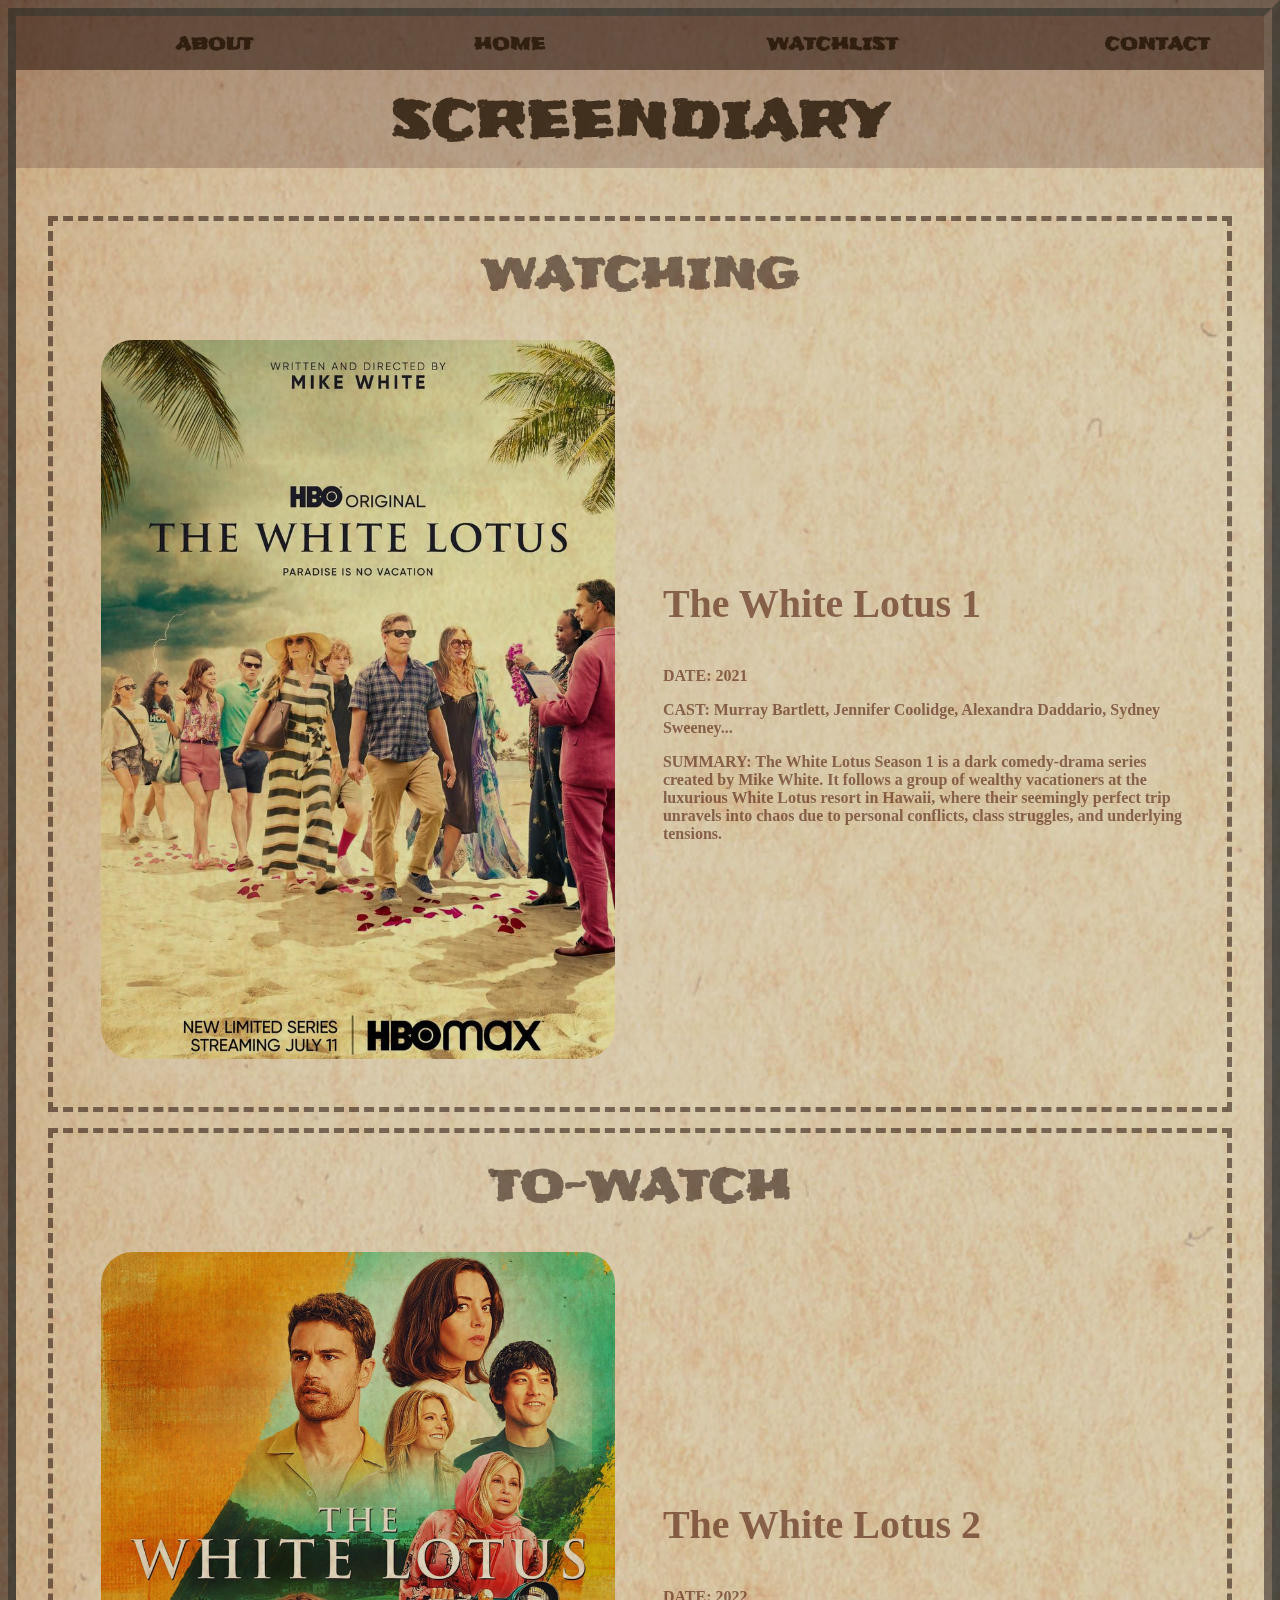
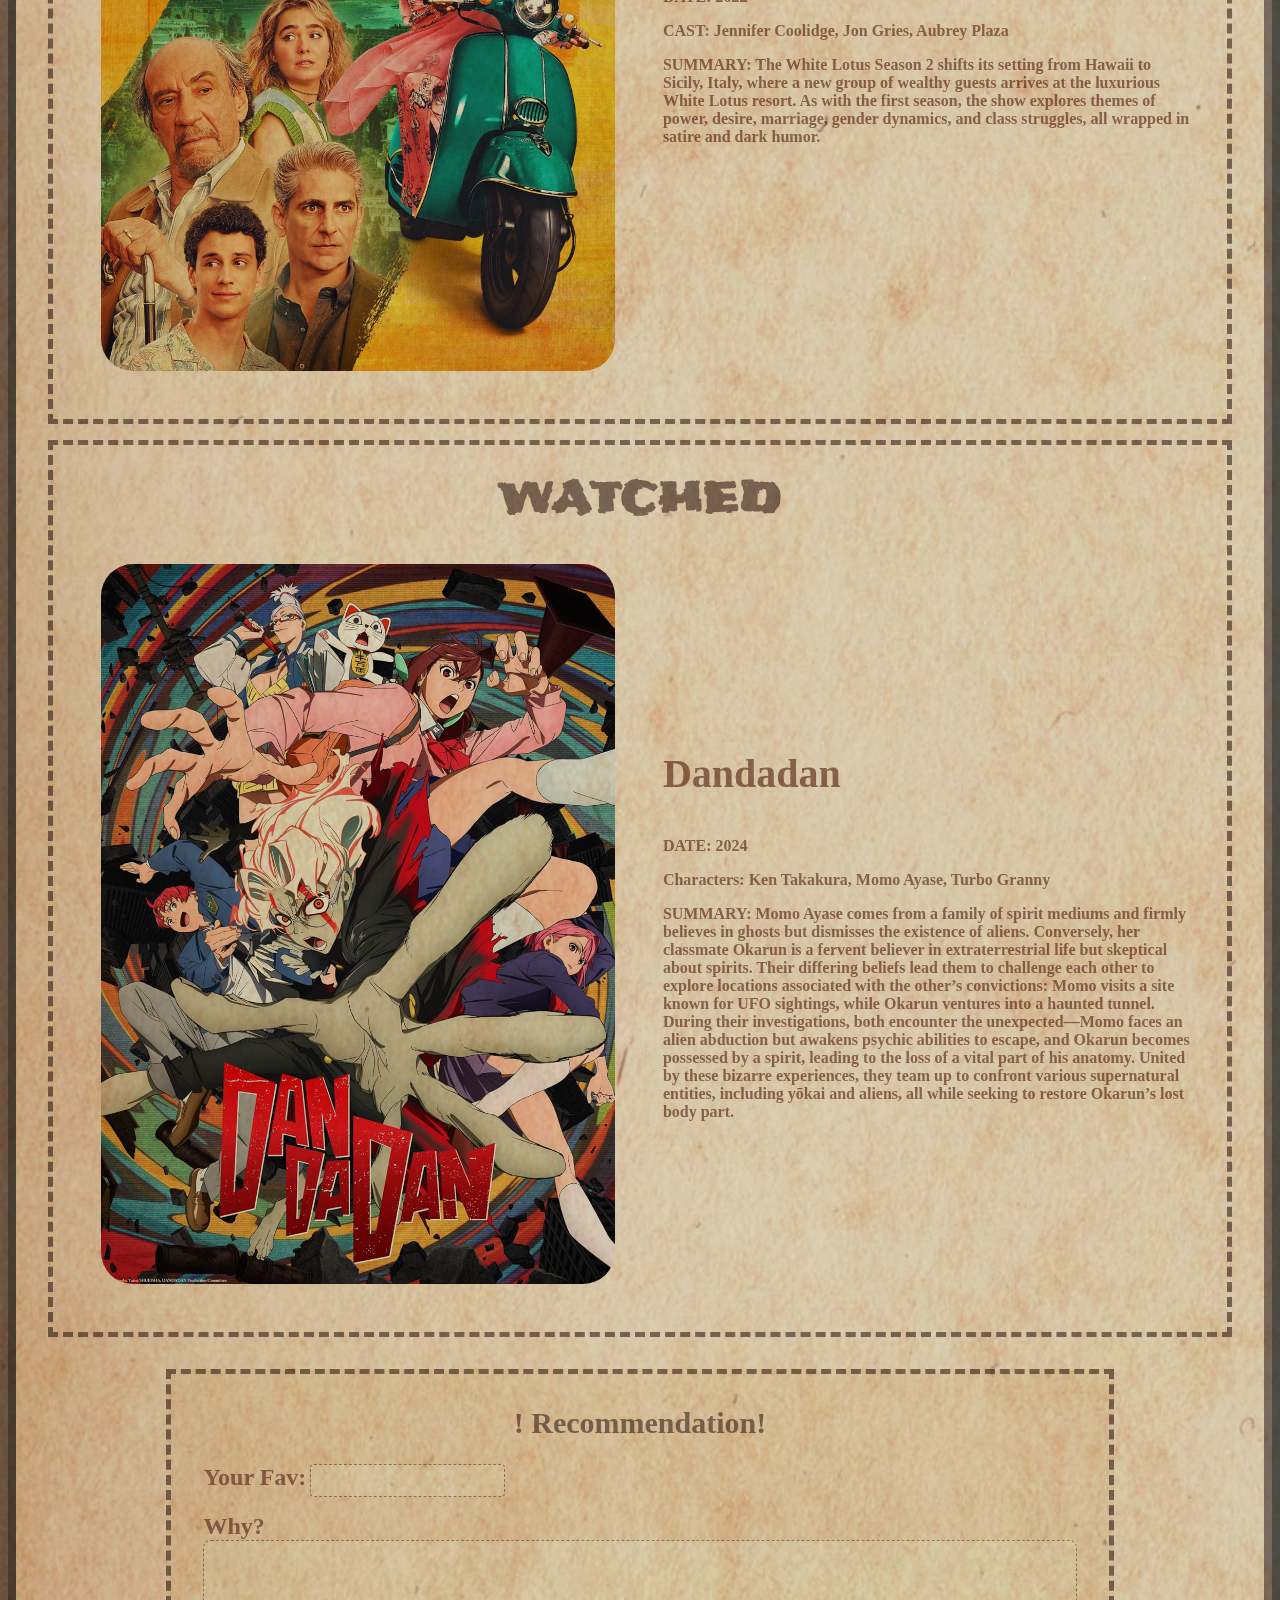
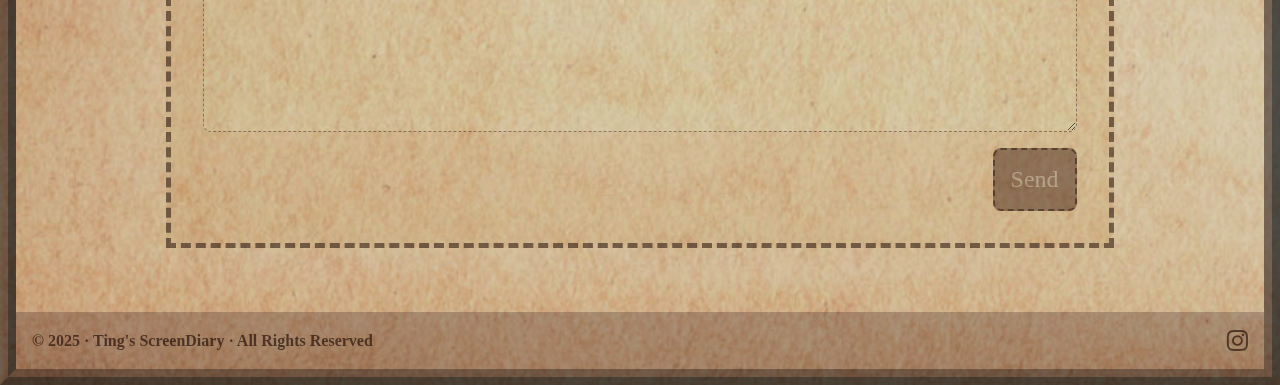
==== index.html @ 2aa31e7f "Added ScreenDiary" ====
<!DOCTYPE html>
<html lang="en">
  <head>
    <meta charset="UTF-8" />
    <meta name="viewport" content="width=device-width, initial-scale=1.0" />
    <title>ScreenDiary</title>
    <link rel="stylesheet" href="./css/ScreenDiary.css" />
    <link
      rel="stylesheet"
      href="https://cdnjs.cloudflare.com/ajax/libs/font-awesome/4.7.0/css/font-awesome.min.css"
    />
    <script type="text/javascript">
      // wait for the entire DOM Content to load
      // add event listener for CLICK events on our hamburger menu
      // write a function to toggle the .show class on our nav tag
      document.addEventListener("DOMContentLoaded", function () {
        // this is where i can store HTML elements as variables
        // this is where i can add other event listeners
        const hamburger = document.getElementById("hamburger");
        hamburger.addEventListener("click", toggleMenu);
      });
      function toggleMenu() {
        const navbar = document.getElementById("main-nav");
        navbar.classList.toggle("show");
      }
    </script>
  </head>

  <!-- Body -->
  <body id="tech">
    <!-- Header -->
    <header>
      <!-- HTML entity starts with & and end with; they contain character codes for special characters -->
      <!-- This hamburger menu icon will hide on desktop, show on mobile , be absolutely positioned, clickable via JS to hide/show main nav-->
      <span class="mobile-menu" id="hamburger"> &#8801; </span>
      <nav id="main-nav">
        <ul class="menu">
          <li><a href="./html/About.html">ABOUT</a></li>
          <li><a href="./index.html">HOME</a></li>
          <li><a href="./html/Watchlist.html">WATCHLIST</a></li>
          <li><a href="./html/Contact.html">CONTACT</a></li>
        </ul>
      </nav>

      <h1 class="title"><a href="./index.html">SCREENDIARY</a></h1>
    </header>
    <div class="container">
      <div class="thumb">
        <h2 class="category">WATCHING</h2>
        <div class="content-row">
          <img src="../img/whitelotus1.jpg" alt="poster" />
          <article class="description">
            <h3 id="filmtitle">The White Lotus 1</h3>
            <p>DATE: 2021</p>
            <p>
              CAST: Murray Bartlett, Jennifer Coolidge, Alexandra Daddario,
              Sydney Sweeney...
            </p>
            <p>
              SUMMARY: The White Lotus Season 1 is a dark comedy-drama series
              created by Mike White. It follows a group of wealthy vacationers
              at the luxurious White Lotus resort in Hawaii, where their
              seemingly perfect trip unravels into chaos due to personal
              conflicts, class struggles, and underlying tensions.
            </p>
          </article>
        </div>
      </div>

      <div class="thumb">
        <h2 class="category">TO-WATCH</h2>
        <div class="content-row">
          <img src="../img/whitelotus2.jpg" alt="poster" />
          <article class="description">
            <h3 id="filmtitle">The White Lotus 2</h3>
            <p>DATE: 2022</p>
            <p>CAST: Jennifer Coolidge, Jon Gries, Aubrey Plaza</p>
            <p>
              SUMMARY: The White Lotus Season 2 shifts its setting from Hawaii
              to Sicily, Italy, where a new group of wealthy guests arrives at
              the luxurious White Lotus resort. As with the first season, the
              show explores themes of power, desire, marriage, gender dynamics,
              and class struggles, all wrapped in satire and dark humor.
            </p>
          </article>
        </div>
      </div>

      <div class="thumb">
        <h2 class="category">WATCHED</h2>
        <div class="content-row">
          <img src="../img/dandadan.jpg" alt="poster" />
          <article class="description">
            <h3 id="filmtitle">Dandadan</h3>
            <p>DATE: 2024</p>
            <p>Characters: Ken Takakura, Momo Ayase, Turbo Granny</p>
            <p>
              SUMMARY: Momo Ayase comes from a family of spirit mediums and
              firmly believes in ghosts but dismisses the existence of aliens.
              Conversely, her classmate Okarun is a fervent believer in
              extraterrestrial life but skeptical about spirits. Their differing
              beliefs lead them to challenge each other to explore locations
              associated with the other’s convictions: Momo visits a site known
              for UFO sightings, while Okarun ventures into a haunted tunnel.
              During their investigations, both encounter the unexpected—Momo
              faces an alien abduction but awakens psychic abilities to escape,
              and Okarun becomes possessed by a spirit, leading to the loss of a
              vital part of his anatomy. United by these bizarre experiences,
              they team up to confront various supernatural entities, including
              yōkai and aliens, all while seeking to restore Okarun’s lost body
              part.
            </p>
          </article>
        </div>
      </div>

      <div class="recommendation">
        <h2 class="formtitle">! Recommendation!</h2>
        <form action="https://formspree.io/f/xoveqnrj" method="POST">
          <div class="row">
            <label for="name" class="label-lg">Your Fav:</label>
            <input type="text" required class="input-lg" />
          </div>
          <div class="message-area">
            <label for="message" class="label-lg">Why?</label>
            <textarea name="message" required class="message"></textarea>
          </div>
          <div class="btn-bar">
            <button type="submit" class="btn-dark">Send</button>
          </div>
          <!-- hidden input to store/format my message subject -->
          <input
            name="subject"
            type="hidden"
            value="New Submission from {{name}}"
          />
        </form>
      </div>
    </div>
    <footer>
      <p>© 2025 · Ting's ScreenDiary · All Rights Reserved</p>
      <nav>
        <ul>
          <li>
            <a href="https://www.instagram.com/tinggg_studio/"
              ><i style="font-size: 24px" class="fa">&#xf16d;</i></a
            >
          </li>
        </ul>
      </nav>
    </footer>
  </body>
</html>
---- css/ScreenDiary.css ----
@import url("https://fonts.googleapis.com/css2?family=Amatic+SC:wght@400;700&family=Amita:wght@400;700&family=Bangers&family=Bungee&family=Caesar+Dressing&family=Cinzel:wght@400..900&family=Emblema+One&family=Frijole&family=Girassol&family=Homemade+Apple&family=Kranky&family=Lobster&family=Permanent+Marker&family=Playfair+Display+SC:ital,wght@0,400;0,700;0,900;1,400;1,700;1,900&family=Rock+Salt&family=Sankofa+Display&display=swap");
:root {
  --h-title: rgba(41, 23, 4, 0.79);
  --h-bg: #a37b6279;
  --c-bg: #f2dab67b;
  --c-text: #976d5df5;
  --c-bg-btn: #7353479a;
  --c-btn-hover: #4b362ea6;
  --c-btn-text: #f8fafc8e;
  --c-message-bg: #f8f2dba9;
  --f-bg: #906c577b;
  --f-text: #4b362ed8;
  --ff-heading: "Frijole", system-ui;
  --ff-body: "Kranky", serif;
}

/* Apply different IDs for Different Color Themes */
/* #green {
  --c-bg: #a7f3d0;
  --c-text: #065f46;
  --c-bg-btn: #059669;
  --c-btn-hover: #065f46;
  --c-btn-text: #ecfdf5;
}

#blue {
  --c-bg: #1e3a8a;
  --c-text: #dbeafe;
  --c-bg-btn: #3b82f6;
  --c-btn-hover: #1d4ed8;
  --c-btn-text: #eff6ff;
} */

/* Global Styles */
* {
  box-sizing: border-box;
}

a {
  text-decoration: none;
  cursor: pointer;
}
a:hover {
  text-decoration: none;
}

li {
  list-style-type: none;
}

body {
  margin: 0;
  border: 1rem ridge var(--c-btn-hover);
  background-image: url("../img/background.jpg");
  background-size: cover;
  mix-blend-mode: multiply;
}

#tech h1 {
  font-family: var(--ff-heading);
  font-size: 48px;
}

body#tech,
body#tech button body#tech input body#tech textarea {
  font-family: var(--ff-body);
  font-weight: bolder;
}

/* Header */
header {
  font-family: var(--ff-heading);
  display: flex;
  flex-direction: column;
  align-items: center;
  background-color: var(--h-bg);
  color: var(--h-title);
}

header a {
  color: var(--h-title);
}

.mobile-menu {
  display: none;
}

header nav {
  width: 100%;
  background-color: var(--c-btn-hover);
}

.menu {
  padding: 0;
  margin: 0;
  display: flex;
  flex-direction: row;
  justify-content: space-between;
  align-items: center;
}

.menu li {
  min-width: 5rem;
}

.menu li a {
  display: block;
  padding: 1rem 10rem;
}

.menu li a:hover {
  color: var(--c-btn-text);
  background-color: var(--c-btn-hover);
}

.title {
  width: 100%;
  text-align: center;
  margin: 0;
  padding: 1rem;
}

/* container */

img {
  width: 100%;
  height: auto;
}

.container {
  width: 100%;
  padding: 2rem;
  margin: 0 auto;
  color: var(--c-text);
  background-color: var(--c-bg);
}

.container h2 {
  color: var(--c-bg-btn);
}

.thumb {
  display: flex;
  flex-direction: column;
  justify-content: flex-start;
  align-items: center;
  width: 100%;
  margin: 1rem auto;
  border: 5px dashed var(--c-btn-hover);
  padding: 1rem;
}

.thumb .category {
  font-family: var(--ff-heading);
  color: var(--c-btn-hover);
  width: 100%;
  text-align: center;
  font-size: 2.5rem;
  margin: 0.5rem;
}

.thumb .content-row {
  display: flex;
  flex-direction: row;
  justify-content: space-between;
  align-items: center;
  width: 100%;
}

.thumb img {
  width: 45%;
  margin: 2rem;
  border-radius: 2rem;
}

.thumb .description {
  font-size: 1rem;
  width: 50%;
  padding: 1rem;
  text-align: left;
}

#filmtitle {
  font-size: 2.5rem;
}

/* Recommendation Form */
.recommendation {
  display: flex;
  flex-direction: column;
  align-items: center;
  margin: 2rem auto;
  width: 80%;
  padding: 2rem;
  border: 5px dashed var(--c-btn-hover);
  background: var(--c-bg);
}

.recommendation .formtitle {
  width: 100%;
  text-align: center;
  color: var(--c-btn-hover);
  font-size: 30px;
  margin-top: 0;
}

form {
  width: 100%;
}

.label-lg {
  font-size: 1.5rem;
}

.input-lg {
  padding: 0.5rem;
  border-radius: 0.25rem;
  border: 1px dashed var(--c-bg-btn);
  background-color: var(--c-message-bg);
}

.message-area {
  display: flex;
  flex-direction: column;
  margin-top: 1rem;
  font-size: 1.5rem;
}

.message {
  height: 12rem;
  border-radius: 0.5rem;
  border: 1px dashed var(--c-bg-btn);
  padding: 1rem;
  background-color: var(--c-message-bg);
}

.btn-bar {
  margin-top: 1rem;
  display: flex;
  flex-direction: row-reverse;
}

.btn-dark {
  border-radius: 0.5rem;
  border: 2px dashed var(--c-btn-hover);
  padding: 1rem;
  font-size: 1.5rem;
  background-color: var(--c-bg-btn);
  color: var(--c-btn-text);
  font-family: var(--ff-body);
}

.btn-dark:hover {
  background-color: var(--c-btn-hover);
}

/* Footer */
footer {
  display: flex;
  flex-direction: row;
  justify-content: space-between;
  align-items: center;
  padding: 0 1rem;
  background-color: var(--f-bg);
  color: var(--f-text);
  font-size: 1rem;
  font-weight: bold;
}

footer a {
  color: var(--f-text);
}

/* Media Queries */
/* TABLET */
@media screen and (max-width: 1024px) {
  .thumb {
    width: 100%;
  }
  #filmtitle {
    font-size: 2rem;
  }
  .menu li a {
    padding: 1rem 6rem;
  }
  .row {
    display: flex;
    flex-direction: row;
    align-items: flex-start;
    justify-content: center;
  }

  .message {
    height: 12rem;
  }
}

/* PHONES */
@media screen and (max-width: 768px) {
  #tech h1 {
    font-size: 30px;
  }

  header {
    flex-direction: column;
    justify-content: center;
    align-items: stretch;
  }

  .mobile-menu {
    display: block;
    position: absolute;
    top: 2rem;
    right: 1.5rem;
    color: var(--c-bg-btn);
    font-size: 2rem;
    cursor: pointer;
  }

  .mobile-menu:hover {
    color: var(--c-btn-hover);
  }

  .menu {
    flex-direction: column;
    width: 100%;
  }

  .menu li {
    border-bottom: 1px dashed rgba(255, 255, 255, 0.2);
    text-align: center;
  }

  .container {
    flex-direction: column;
  }

  .thumb {
    width: 100%;
  }
  .thumb .content-row {
    flex-direction: column;
  }
  .thumb .category {
    font-size: 1.7rem;
  }
  .thumb img {
    width: 100%;
    margin: 0;
  }
  .thumb .description {
    width: 100%;
    text-align: left;
  }
  .thumb h2 {
    text-align: center;
  }
  #filmtitle {
    font-size: 2rem;
    text-align: center;
  }

  header nav {
    display: none;
  }

  .row {
    display: flex;
    flex-direction: column;
    align-items: flex-start;
    justify-content: center;
  }

  .message {
    height: 10rem;
  }

  /* only added/remove aka toggled via JS */
  .show {
    display: block;
    width: 100%;
  }
}
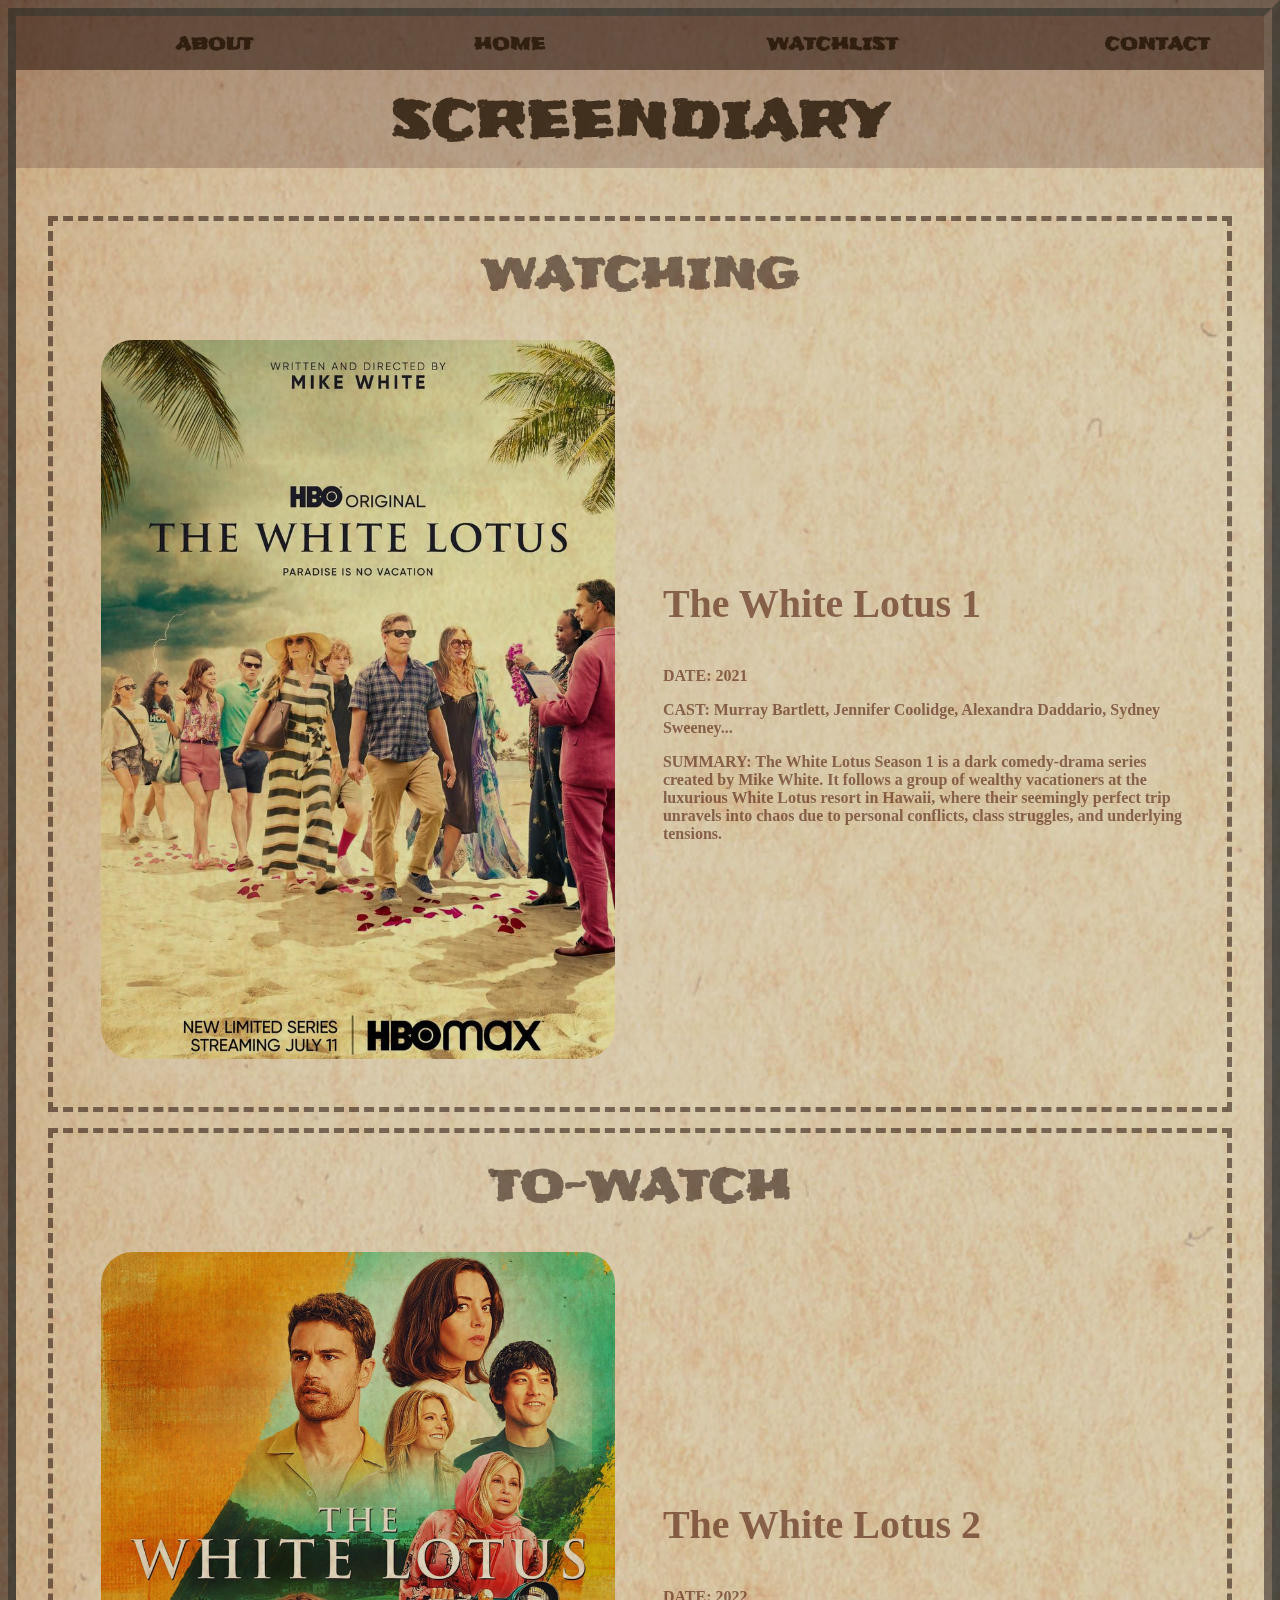
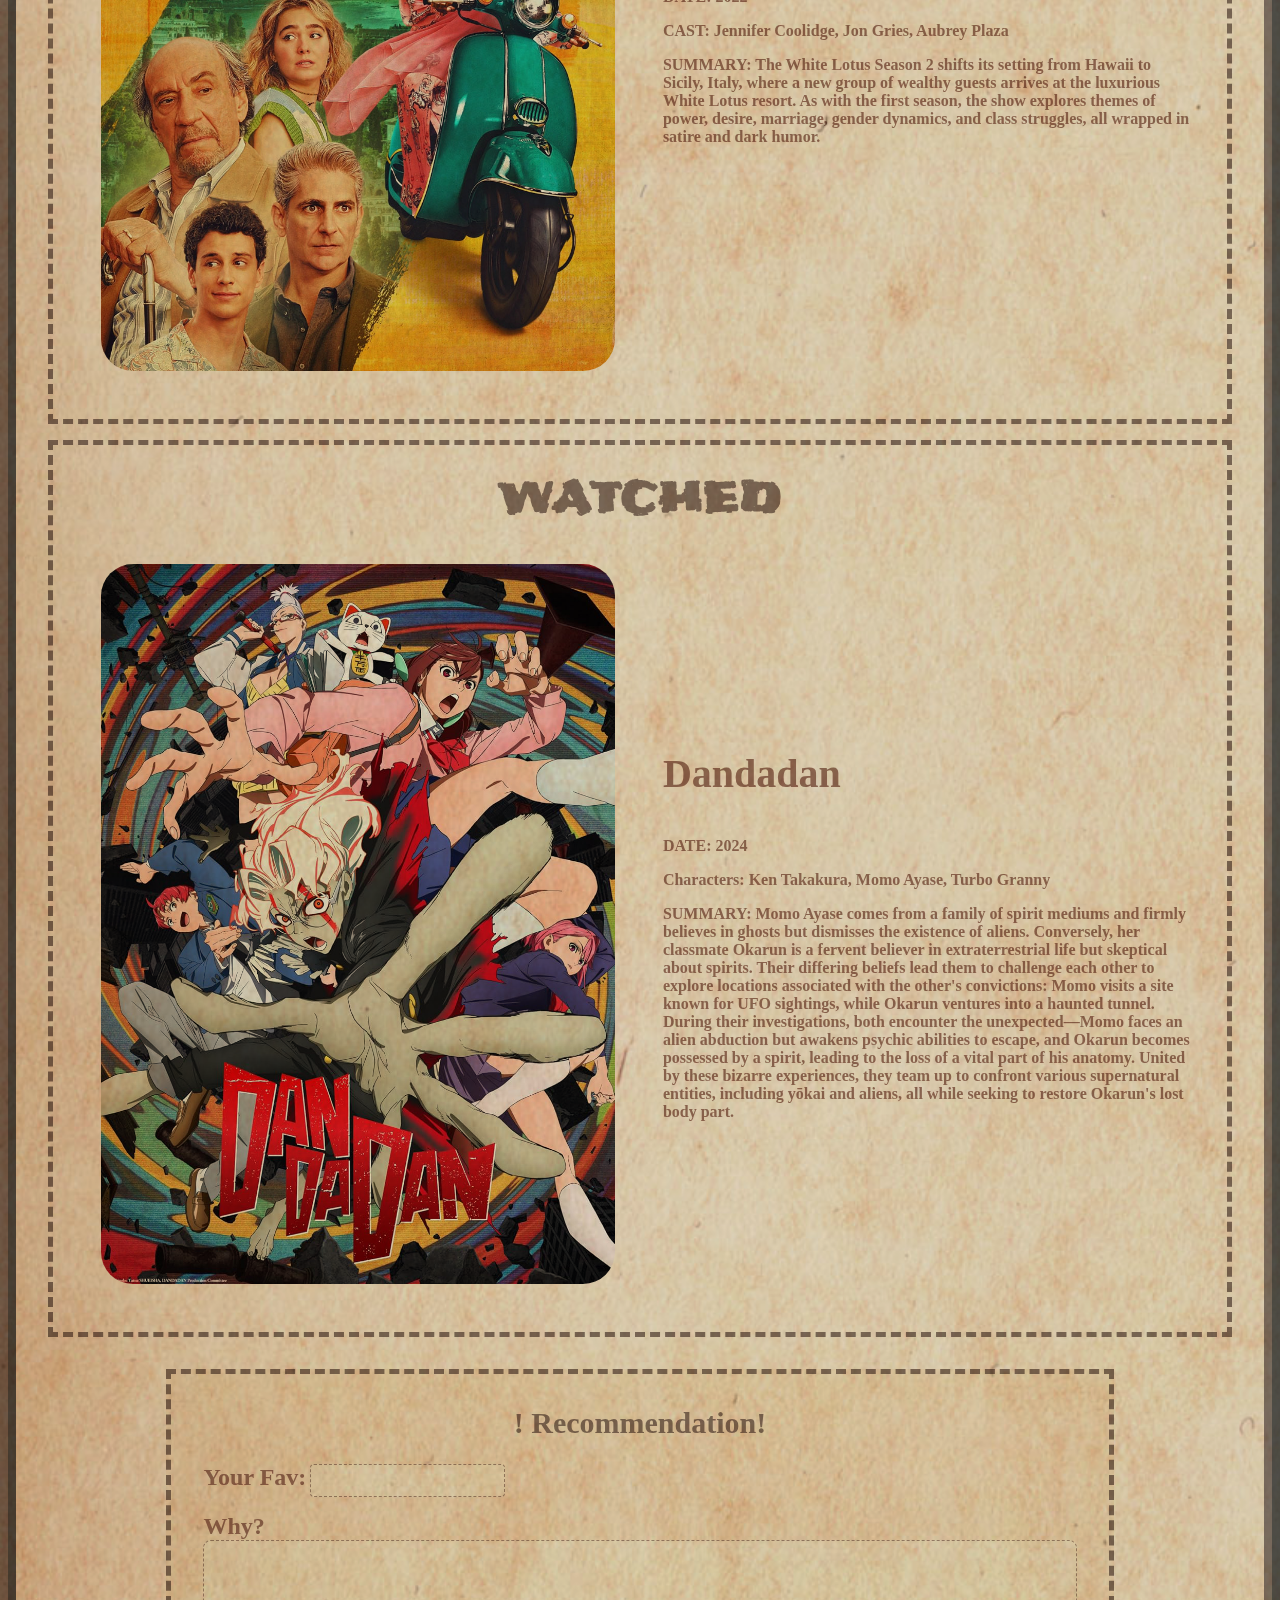
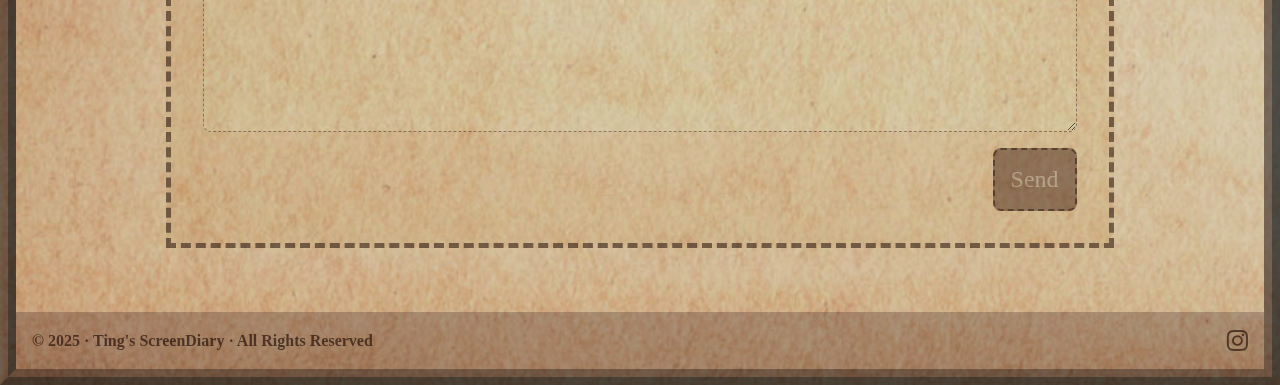
==== commit de43e086: "Added Index" ====
--- a/index.html
+++ b/index.html
@@ -48,7 +48,7 @@
       <div class="thumb">
         <h2 class="category">WATCHING</h2>
         <div class="content-row">
-          <img src="../img/whitelotus1.jpg" alt="poster" />
+          <img src="./img/whitelotus1.jpg" alt="poster" />
           <article class="description">
             <h3 id="filmtitle">The White Lotus 1</h3>
             <p>DATE: 2021</p>
@@ -70,7 +70,7 @@
       <div class="thumb">
         <h2 class="category">TO-WATCH</h2>
         <div class="content-row">
-          <img src="../img/whitelotus2.jpg" alt="poster" />
+          <img src="./img/whitelotus2.jpg" alt="poster" />
           <article class="description">
             <h3 id="filmtitle">The White Lotus 2</h3>
             <p>DATE: 2022</p>
@@ -89,7 +89,7 @@
       <div class="thumb">
         <h2 class="category">WATCHED</h2>
         <div class="content-row">
-          <img src="../img/dandadan.jpg" alt="poster" />
+          <img src="./img/dandadan.jpg" alt="poster" />
           <article class="description">
             <h3 id="filmtitle">Dandadan</h3>
             <p>DATE: 2024</p>
@@ -100,14 +100,14 @@
               Conversely, her classmate Okarun is a fervent believer in
               extraterrestrial life but skeptical about spirits. Their differing
               beliefs lead them to challenge each other to explore locations
-              associated with the other’s convictions: Momo visits a site known
+              associated with the other's convictions: Momo visits a site known
               for UFO sightings, while Okarun ventures into a haunted tunnel.
               During their investigations, both encounter the unexpected—Momo
               faces an alien abduction but awakens psychic abilities to escape,
               and Okarun becomes possessed by a spirit, leading to the loss of a
               vital part of his anatomy. United by these bizarre experiences,
               they team up to confront various supernatural entities, including
-              yōkai and aliens, all while seeking to restore Okarun’s lost body
+              yōkai and aliens, all while seeking to restore Okarun's lost body
               part.
             </p>
           </article>
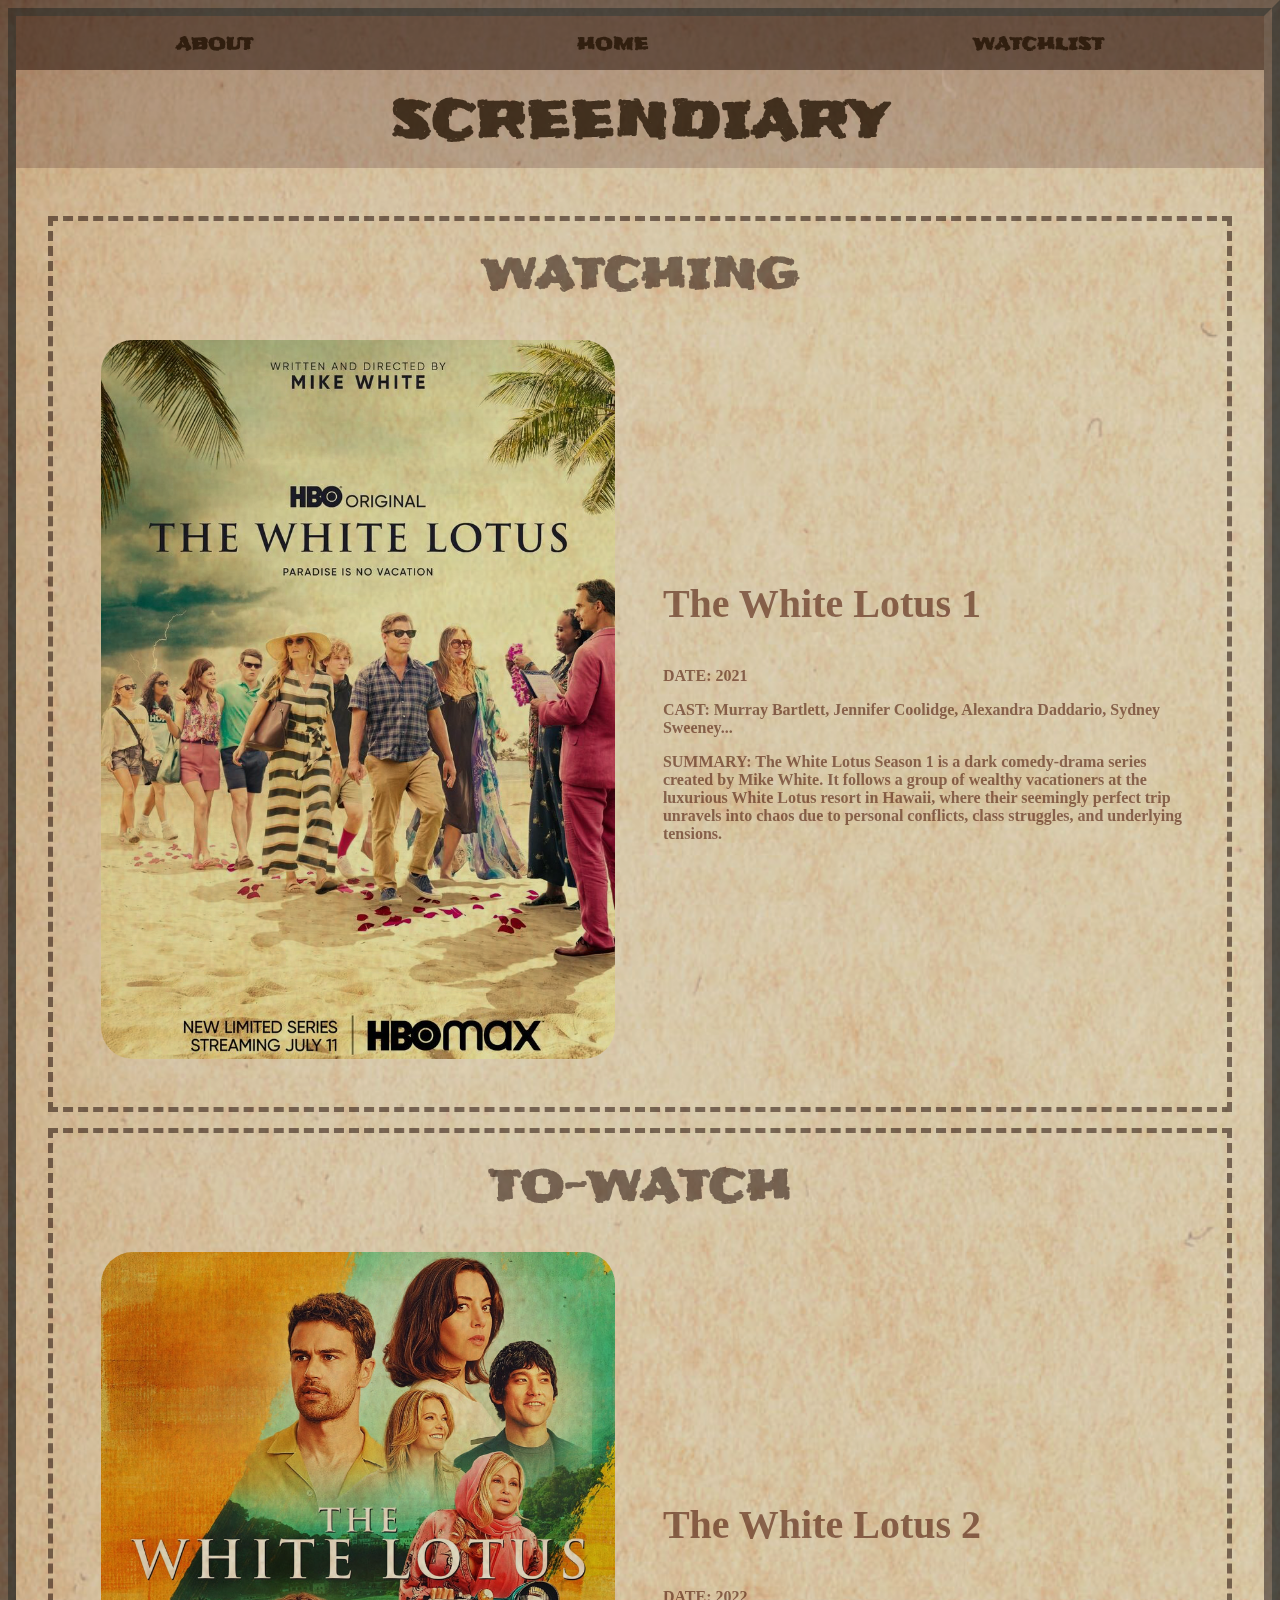
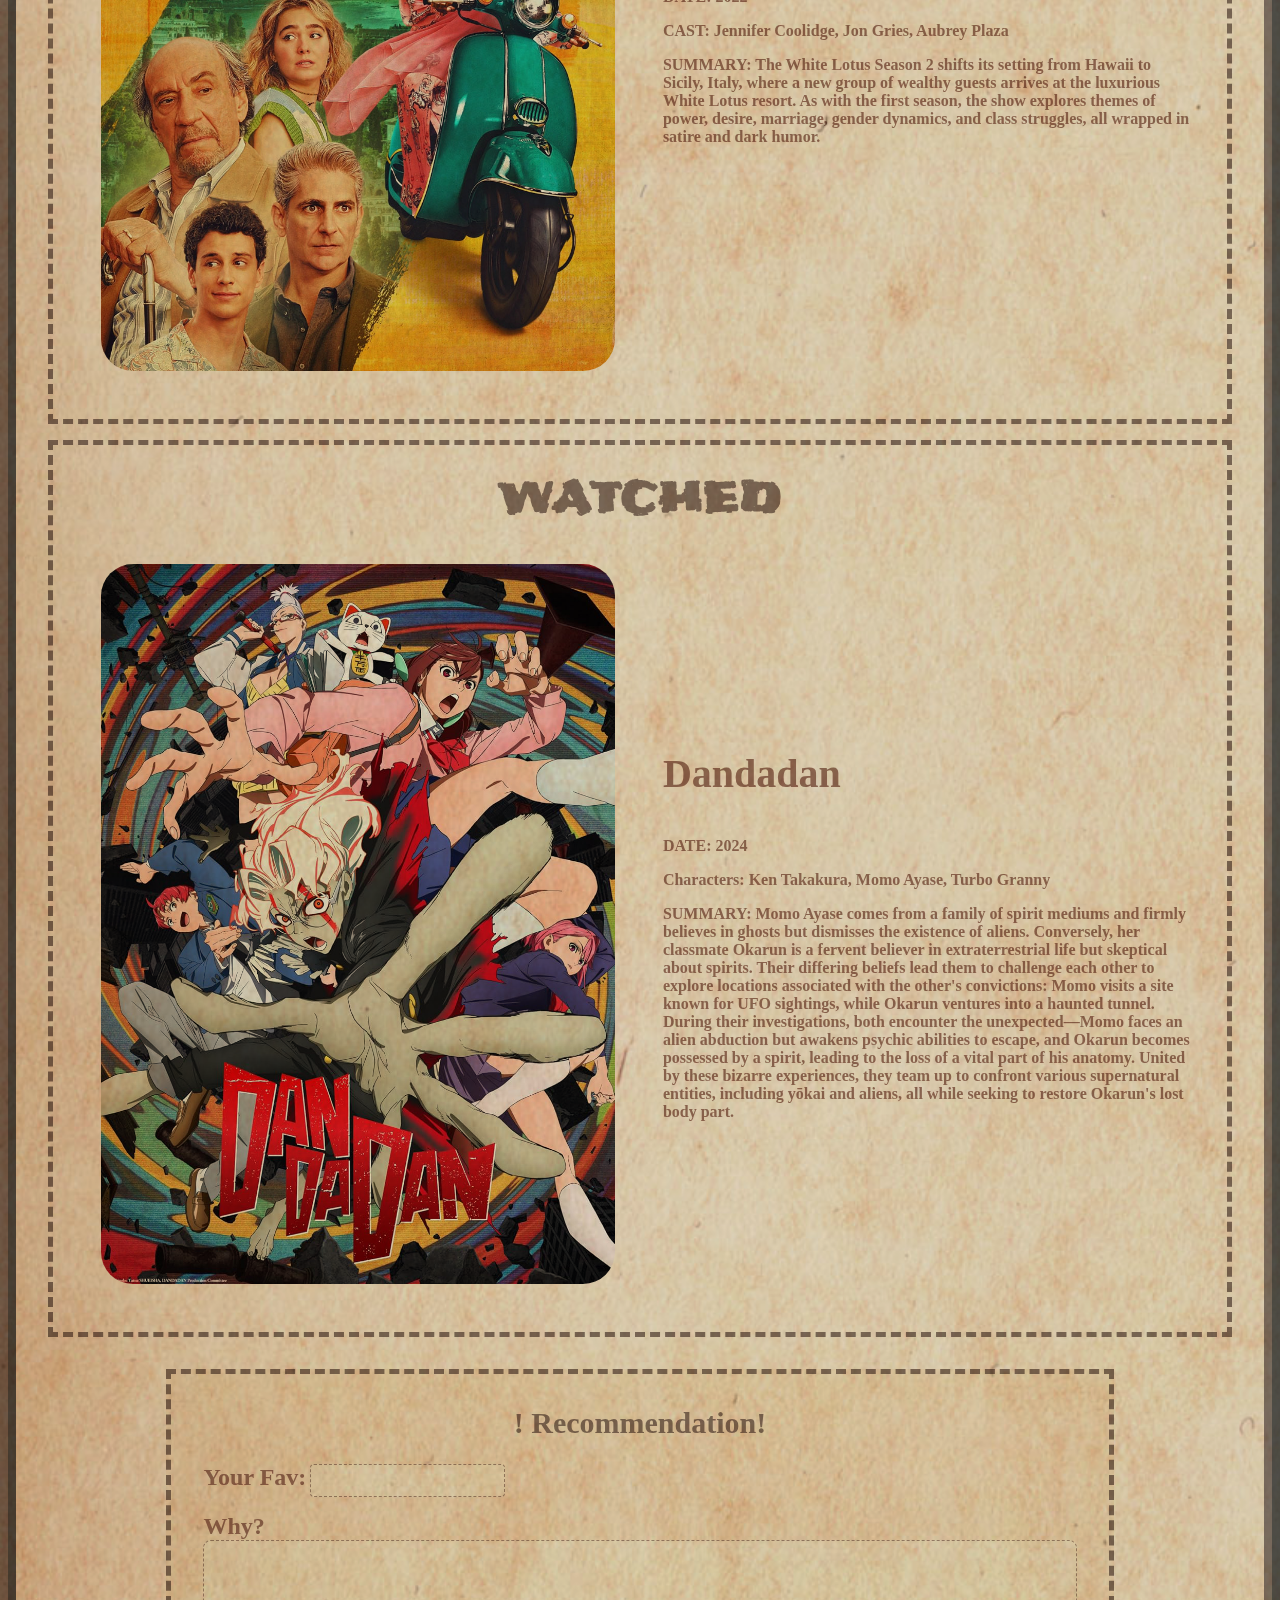
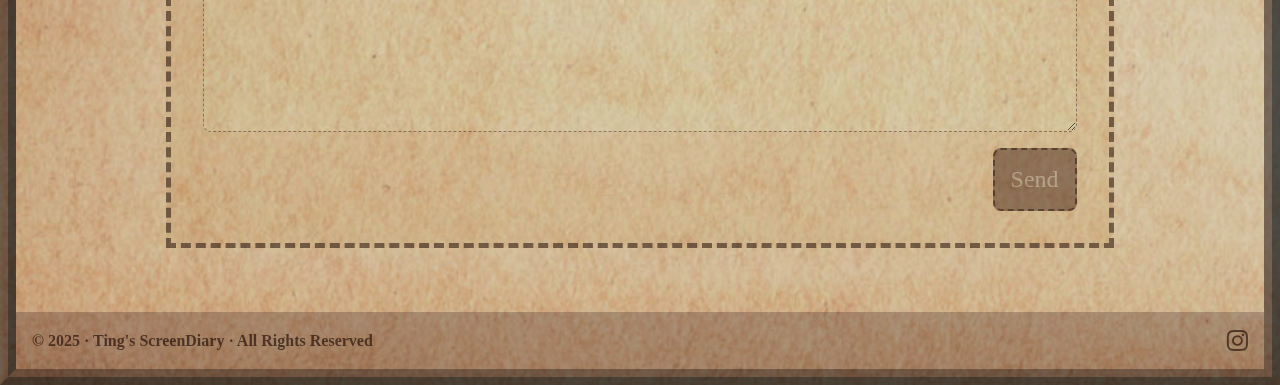
==== commit 2ab33494: "Added ScreenDiary" ====
--- a/index.html
+++ b/index.html
@@ -38,11 +38,10 @@
           <li><a href="./html/About.html">ABOUT</a></li>
           <li><a href="./index.html">HOME</a></li>
           <li><a href="./html/Watchlist.html">WATCHLIST</a></li>
-          <li><a href="./html/Contact.html">CONTACT</a></li>
         </ul>
       </nav>
 
-      <h1 class="title"><a href="./index.html">SCREENDIARY</a></h1>
+      <h1 class="title">SCREENDIARY</h1>
     </header>
     <div class="container">
       <div class="thumb">
@@ -119,11 +118,11 @@
         <form action="https://formspree.io/f/xoveqnrj" method="POST">
           <div class="row">
             <label for="name" class="label-lg">Your Fav:</label>
-            <input type="text" required class="input-lg" />
+            <input type="message" name="Fav" required class="input-lg" />
           </div>
           <div class="message-area">
             <label for="message" class="label-lg">Why?</label>
-            <textarea name="message" required class="message"></textarea>
+            <textarea name="reason" required class="message"></textarea>
           </div>
           <div class="btn-bar">
             <button type="submit" class="btn-dark">Send</button>
--- a/css/ScreenDiary.css
+++ b/css/ScreenDiary.css
@@ -34,11 +34,12 @@
 /* Global Styles */
 * {
   box-sizing: border-box;
+  cursor: url("../img/cursor-1.png") 30 30, auto;
 }
 
 a {
   text-decoration: none;
-  cursor: pointer;
+  cursor: url("../img/cursor-2.png") 30 30, auto;
 }
 a:hover {
   text-decoration: none;
@@ -69,6 +70,7 @@
 
 /* Header */
 header {
+  width: 100%;
   font-family: var(--ff-heading);
   display: flex;
   flex-direction: column;
@@ -104,11 +106,13 @@
 }
 
 .menu li a {
+  padding: 1rem 10rem;
   display: block;
-  padding: 1rem 10rem;
+  text-align: center;
 }
 
 .menu li a:hover {
+  width: 100%;
   color: var(--c-btn-text);
   background-color: var(--c-btn-hover);
 }
@@ -252,6 +256,7 @@
 
 .btn-dark:hover {
   background-color: var(--c-btn-hover);
+  cursor: url("../img/cursor-2.png") 30 30, auto;
 }
 
 /* Footer */
@@ -269,6 +274,11 @@
 
 footer a {
   color: var(--f-text);
+}
+
+footer a:hover{
+  color: var(--c-btn-hover);
+  cursor: url("../img/cursor-2.png") 30 30, auto;
 }
 
 /* Media Queries */
@@ -314,7 +324,7 @@
     right: 1.5rem;
     color: var(--c-bg-btn);
     font-size: 2rem;
-    cursor: pointer;
+    cursor: url("../img/cursor-2.png") 30 30, auto;
   }
 
   .mobile-menu:hover {
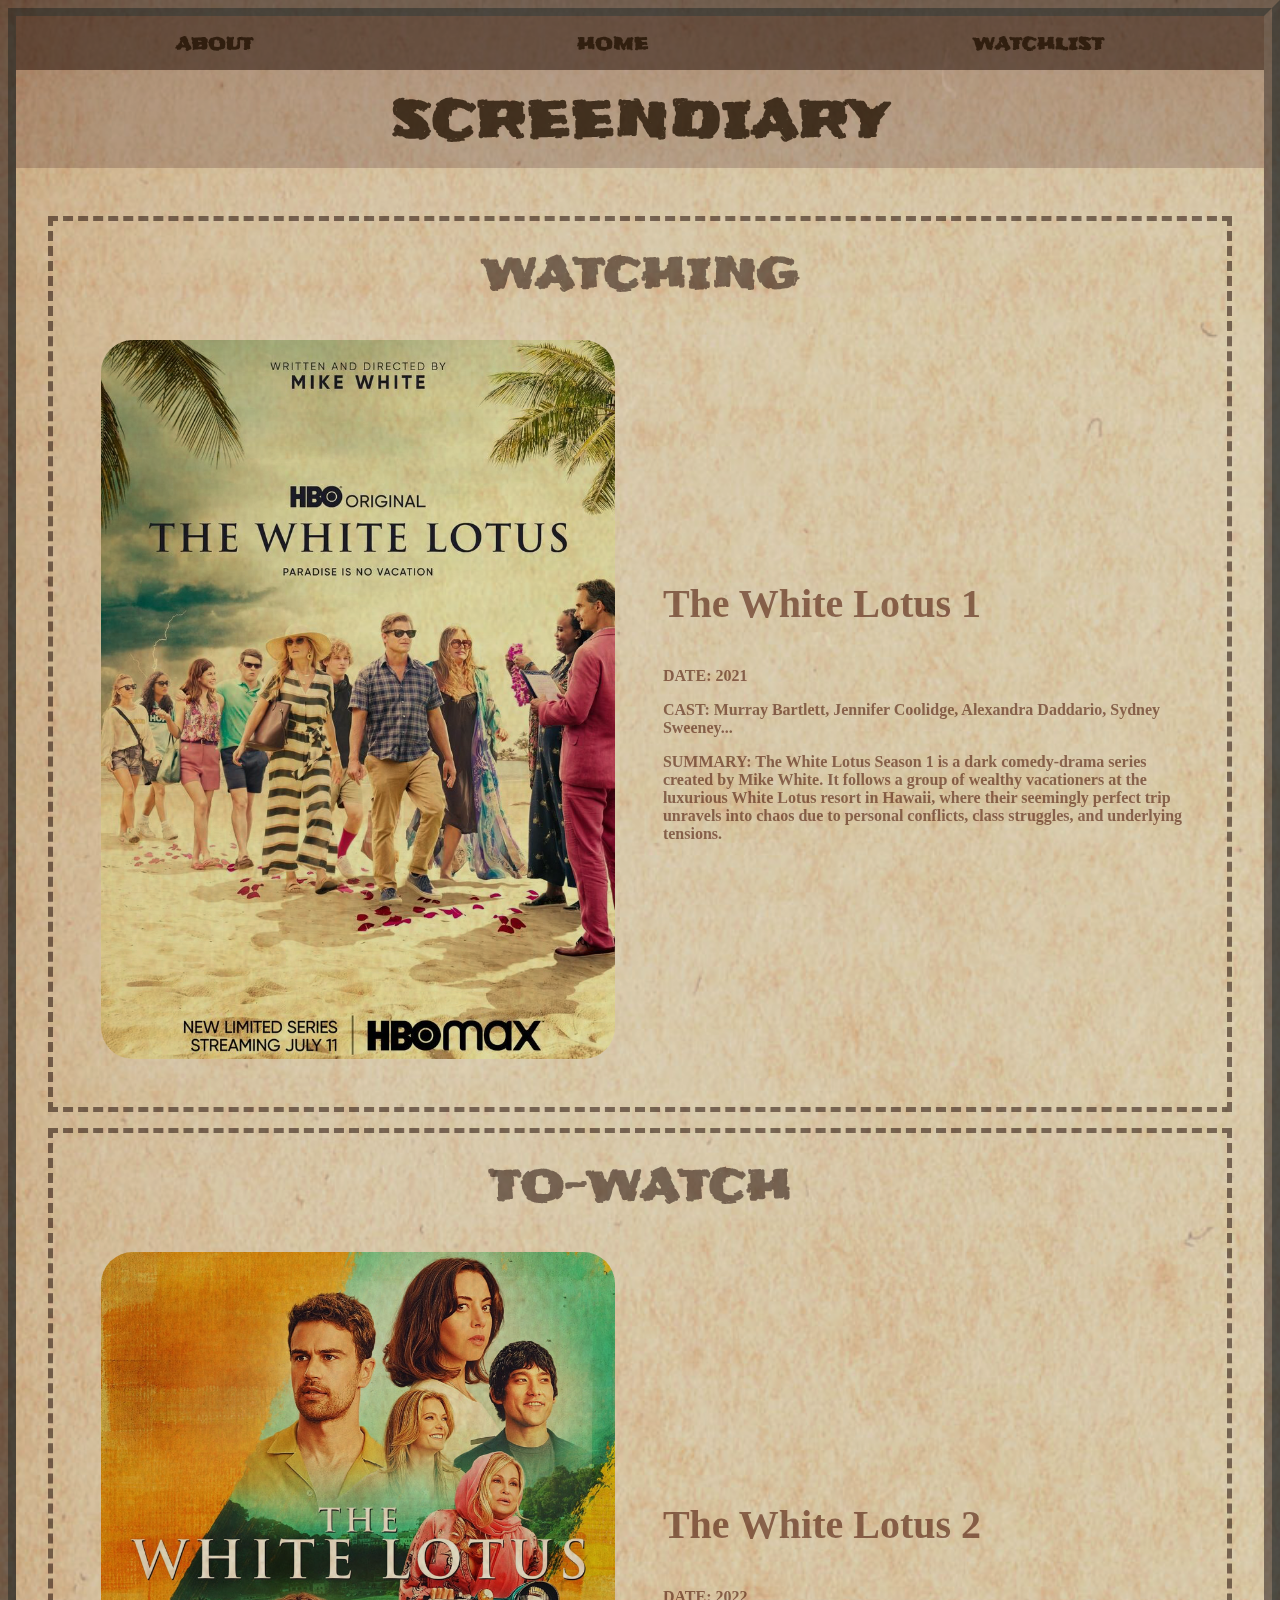
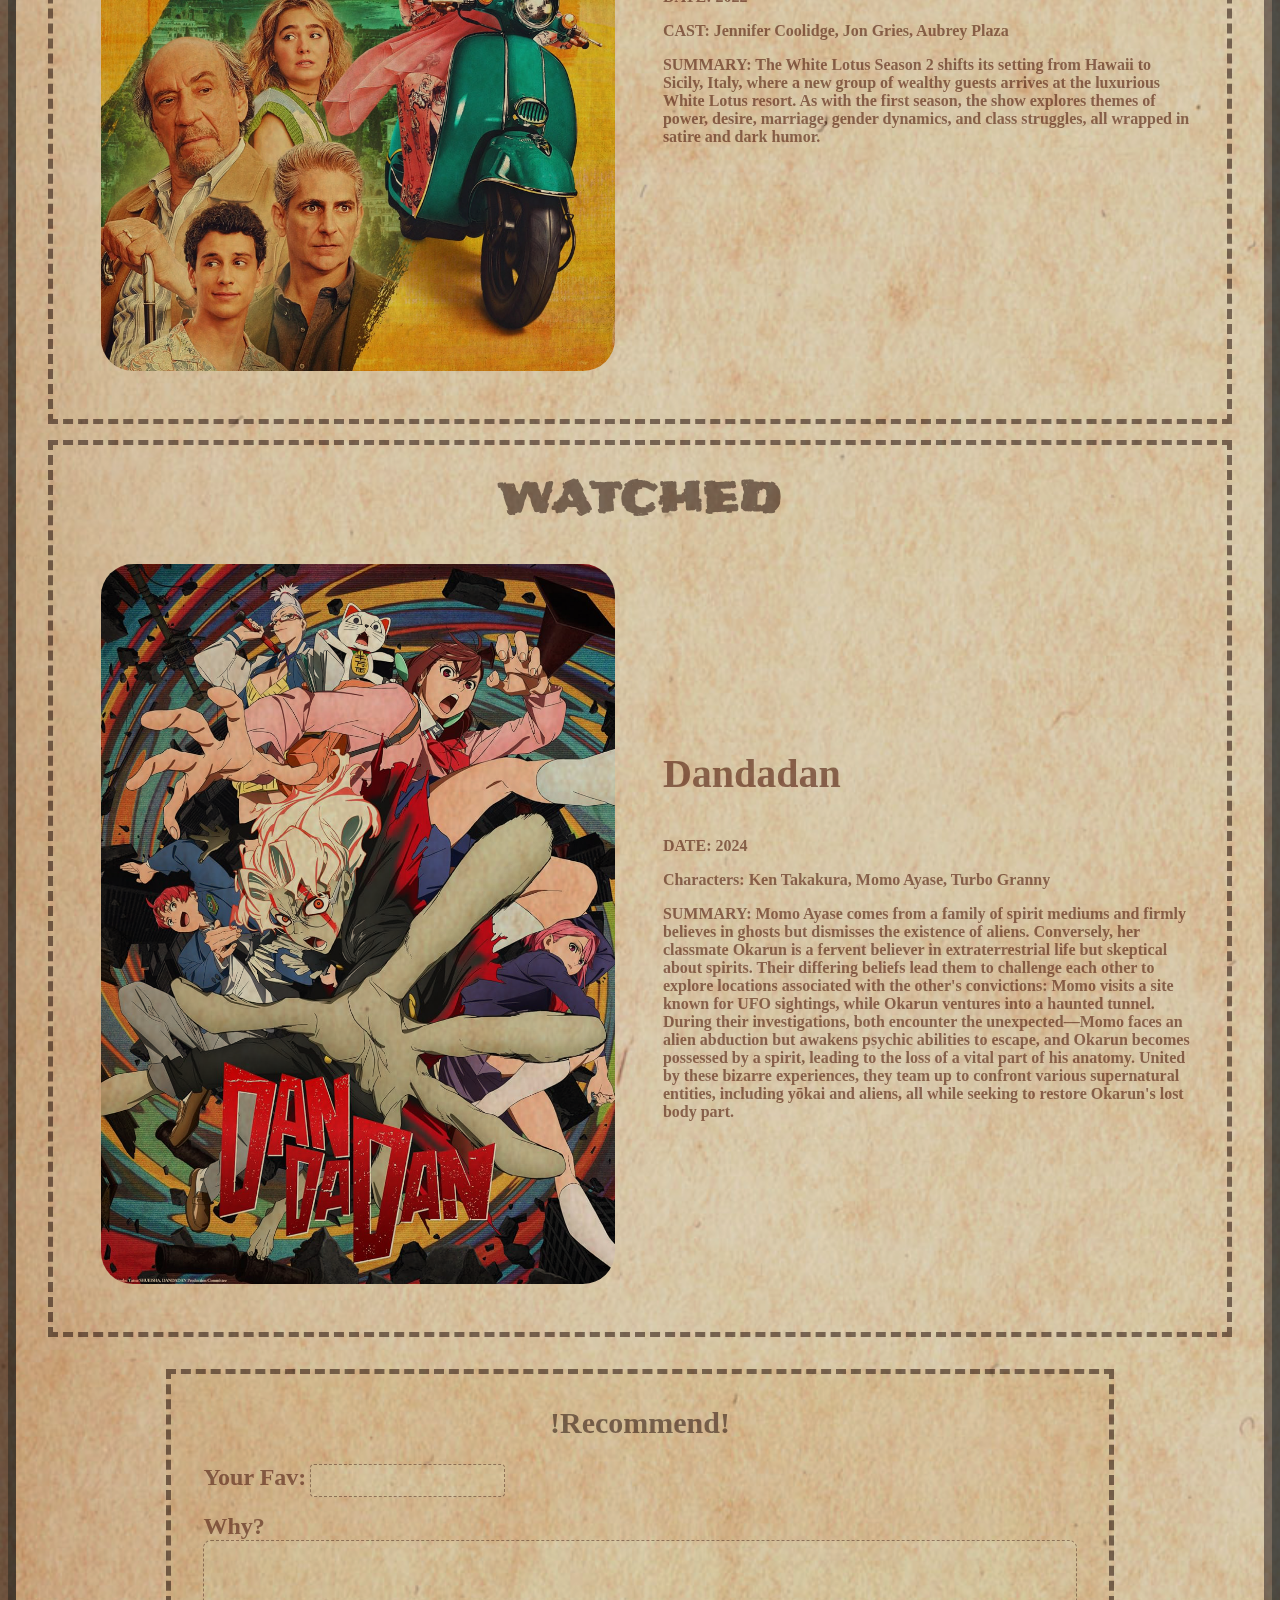
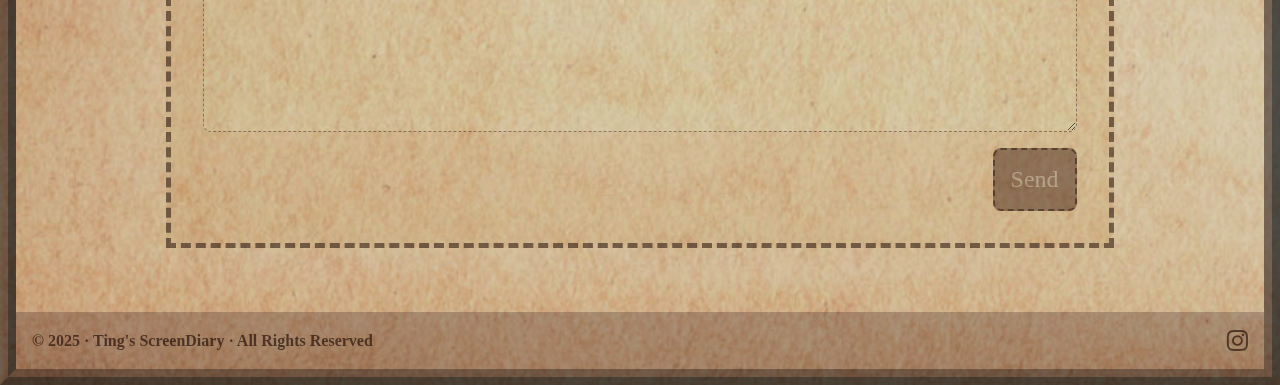
==== commit 986badc4: "Added ScreenDiary" ====
--- a/index.html
+++ b/index.html
@@ -49,7 +49,7 @@
         <div class="content-row">
           <img src="./img/whitelotus1.jpg" alt="poster" />
           <article class="description">
-            <h3 id="filmtitle">The White Lotus 1</h3>
+            <h3 id="filmtitle"><a href="#">The White Lotus 1</a></h3>
             <p>DATE: 2021</p>
             <p>
               CAST: Murray Bartlett, Jennifer Coolidge, Alexandra Daddario,
@@ -71,7 +71,7 @@
         <div class="content-row">
           <img src="./img/whitelotus2.jpg" alt="poster" />
           <article class="description">
-            <h3 id="filmtitle">The White Lotus 2</h3>
+            <h3 id="filmtitle"><a href="#">The White Lotus 2</a></h3>
             <p>DATE: 2022</p>
             <p>CAST: Jennifer Coolidge, Jon Gries, Aubrey Plaza</p>
             <p>
@@ -90,7 +90,7 @@
         <div class="content-row">
           <img src="./img/dandadan.jpg" alt="poster" />
           <article class="description">
-            <h3 id="filmtitle">Dandadan</h3>
+            <h3 id="filmtitle"><a href="#">Dandadan</a></h3>
             <p>DATE: 2024</p>
             <p>Characters: Ken Takakura, Momo Ayase, Turbo Granny</p>
             <p>
@@ -114,7 +114,7 @@
       </div>
 
       <div class="recommendation">
-        <h2 class="formtitle">! Recommendation!</h2>
+        <h2 class="formtitle">!Recommend!</h2>
         <form action="https://formspree.io/f/xoveqnrj" method="POST">
           <div class="row">
             <label for="name" class="label-lg">Your Fav:</label>
--- a/css/ScreenDiary.css
+++ b/css/ScreenDiary.css
@@ -184,6 +184,10 @@
   text-align: left;
 }
 
+.description a{
+  color: var(--c-text);
+}
+
 #filmtitle {
   font-size: 2.5rem;
 }
